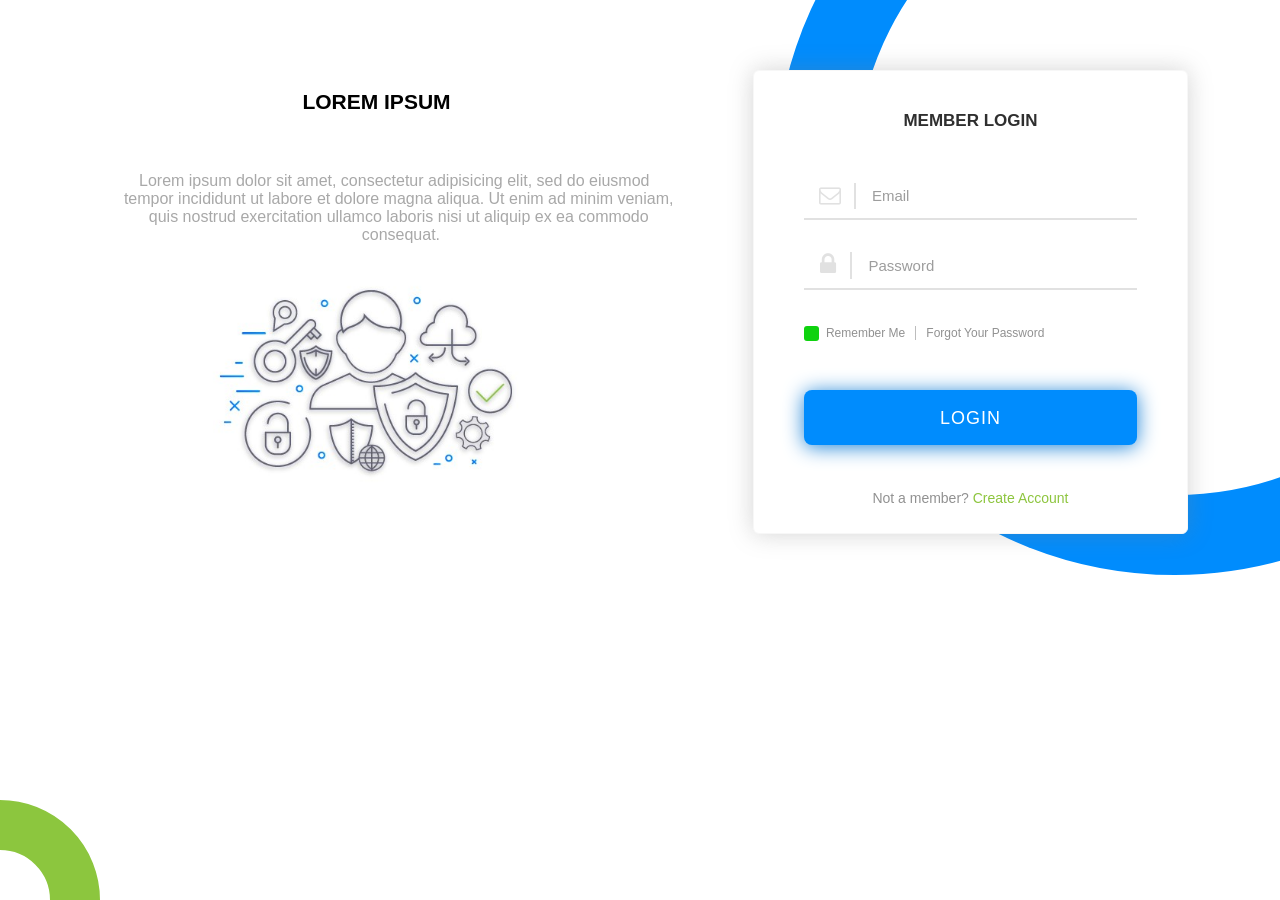
==== index.html @ 6229aec7 "Changing the file name to index.html for github pages" ====
<!DOCTYPE html>
<html lang="en">
<head>
    <meta charset="UTF-8">
    <meta name="viewport" content="width=device-width, initial-scale=1.0">
    <link rel="stylesheet" type="text/css" href="assets/lib/font-awesome/css/font-awesome.min.css">
    <link rel="stylesheet" href="assets/css/style.css">
    <title>Member Login</title>
</head>
<body>    
  <div class="container">
    <div class="leftPane">
      <h1>LOREM IPSUM</h1>
      <p>
      	Lorem ipsum dolor sit amet, consectetur adipisicing elit, sed do eiusmod
          tempor incididunt ut labore et dolore magna aliqua. Ut enim ad minim veniam,
          quis nostrud exercitation ullamco laboris nisi ut aliquip ex ea commodo
            consequat. 
        </p>
      <img src="assets/images/login.jpg" class="icons-image" alt="left pane image">
    </div>
	<div class="smallCircle"></div>
	<div class="rightPane">
		<div class="bigCircle"></div>
		<section id="form">
	       	<div class="form-section">
		       	<h2 class="form--header">Member Login</h2>
				<div>
					<form action="" method="post" novalidate="">
			           	<div class="group">
			           		<input type="email" name="" id="email" autocomplete="" class="control" placeholder="Email">
			           		<div class="form-icon">
			           			<i class="fa fa-envelope-o"></i>
			           		</div>
			           		<div class="group-line"></div>			            	
			           	</div>
			           	<!-- Close group -->
			           	<div class="group">
			           		<input type="passsword" name="" id="password" class="control" placeholder="Password">
			           		<div class="form-icon">
			           			<i class="fa fa-lock" style="font-size: 25px;"></i>
			           		</div>
			           		<div class="group-line"></div>			            	
			           	</div>
			           	<div class="group-bottom">
			            	<div class="remember">
			            		<label for="rememberMe">
			            			<input type="checkbox" id="rememberMe" name="rememberMe" checked >
			            			<div class="checkbox"></div>
			            			Remember Me
			            		</label>
			            	</div>
			            	<div>
			            		<a href="" title="Forgot your password">Forgot Your Password</a>
			            	</div>
						</div> <!-- Close group -->
			           	<!-- Close group -->
			           	<div class="action">
			            	<button type="button" class="btn btn-sweet">Login</button>
			       		</div>

			       		<div class="not-member">
			       			Not a member? <a href="">Create Account</a>
			       		</div>

			           	<!-- Close group -->           
			       	</form>
		         	<!--  </form> -->
				</div>
	       	</div>
       		<!-- Close form--body -->
       		<!-- Close form-section -->
    	</section>
    	<!-- Close form -->
	</div>
	</div>
</body>
</html>
---- assets/css/style.css ----
/* ======
   Styles
====== */

* {
    margin: 0;
    padding: 0;
    box-sizing: border-box;
}

/* ======
   CSS Variables
====== */

:root {
   --colorWhite: #fff;
   --colorBlack: #000;
   --colorMain: #008cfd;
   --colorBlackLight: #2e2e2e;
   --colorGrey: #e1e1e1;
   --colorDarkGrey: #919191;
   --redColor: #e3342f;
   --greenColor: #28a745;
   --blueColor: #21b4ff;
}

body, html{
    overflow-x: hidden;
    font-size: 14px;
    height: 100%;
    font-family: "Helvetica Neue",Helvetica,Arial,sans-serif;
}

.container{
    display: flex;
    height: 100%;
}

.leftPane{
    text-align: center;
    margin-top: 90px;
    width: 100%;
}

.leftPane p{
    font-size: 16px;
    margin-bottom: 0px;
    color: #a8a8a8;
    white-space: pre-wrap;
}

.leftPane h1{
    font-size: 21px;
    margin-bottom: 40px;
}

.icons-image{
    width: 350px;
}

.rightPane{
    width: 70%;
}

/*#008cfd*/
.smallCircle{
    border: 50px solid #8cc63e;
    border-radius: 50%;
    height:200px;
    width:200px;
    position: fixed;
    bottom: -100px;
    left: -100px;

}
.bigCircle{
    border: 80px solid #008cfd;
    border-radius: 50%;
    height: 800px;
    width: 800px;
    position: fixed;
    right: -295px;
    top: -225px;
    z-index: -1;
}

.btn {
    display: inline-block;
    color: var(--colorWhite);
    cursor: pointer;
    font-weight: 400;
    font-size: 1.4rem;
    line-height: 0;
    text-decoration: none;
    border: 1px solid transparent;
    border-radius: 8px;
    outline: none;
    min-height: 55px;
    letter-spacing: 1px;
    transition: all 0.2s ease-in-out;
}

.btn-sweet {
    background: var(--colorMain);
    width: 100%;
    text-transform: uppercase;
    font-size: 18px;
    box-shadow: 0 2px 20px #2085d7;
}

.btn-sweet:hover{
    background: #0b7cd7;
}

.btn-sweet:active{
    box-shadow: 0 2px 10px #2085d7;
    background: #1697ff;
}

.btn-outline {
    border-color: var(--colorMain);
    color: var(--colorMain);
}

#form {
    margin-top: 70px;
    display: flex;
    margin-bottom: 30px;
}

.form-section {
    width: 435px;
    border: 1px solid #f7f7f7;
    border-radius: 6px;
    padding: 15px 50px;
    background-color: var(--colorWhite);
    box-shadow: 0px 0px 25px rgba(125, 125, 125, 0.33);
}

.form--header{
    font-size: 17px;
    text-align: center;
    text-transform: uppercase;
    color: #2f2f2f;
    margin: 25px 0 40px;
}

.group {
    margin-bottom: 1.5rem;
    display: flex;
    flex-direction: row-reverse;
    align-items: center;    
    position: relative;
}

.group-line{
    border-bottom: 2px solid var(--colorGrey);
    position: absolute;
    bottom: 0;
    width: 100%;
    left: 0;
}

.form-icon{
    font-size: 22px;
    padding: 0 15px;
    position: relative;
    color: var(--colorGrey);
    width: 52px;
    text-align: center;
}

.form-icon:after{
    content: '';
    position: absolute;
    right: 0;
    width: 2px;
    height: 100%;
    background-color: var(--colorGrey);
}

.control {
    width: 100%;
    padding: 15px;
    border-radius: 0;
    border: 1px solid transparent;
    color: #646464;
    outline: none;
    font-size: 15px;
}

.control::placeholder{
    color: #9d9d9d;
}

.control:focus::placeholder{
    color: #1e1e1e;
}

.control:focus + .form-icon{
    color: var(--blueColor);
}

.control:focus + .form-icon + .group-line{
    border-bottom-color: var(--blueColor);
}

.control:focus + .form-icon:after{
    background-color: var(--blueColor);
}

.group-bottom{
    display: flex;
    font-size: 12px;
    color: var(--colorDarkGrey);
    margin-bottom: 50px;
    padding-top: 15px;
}

.group-bottom a{
    color: var(--colorDarkGrey);
    text-decoration: none;
}

.remember{
    padding-right: 10px;
    margin-right: 10px;
    border-right: 1px solid #bdbdbd;
}

.remember label{
    position: relative;
    padding-left: 22px;
    cursor: pointer;
    display: flex;
}

.remember label input{
    position: absolute;
    left: 0;
    height: 100%;
    visibility: hidden;
    opacity: 0;
}

.remember .checkbox{
    width: 15px;
    height: 15px;
    position: absolute;
    left: 0;    
    border-radius: 3px;
}

.remember label input:not(:checked) + .checkbox{
    background: red;
}

.remember label input:checked + .checkbox{
    background: #0fd20f;
}

.action{
    margin: 45px 0;
}

.not-member{
    color: var(--colorDarkGrey);
    text-align: center;
    margin-bottom: 12px;
}

.not-member a{
    color: #8dc53e;
    text-decoration: none;
}

.forgotPassword {
    position: absolute;
    top: 0;
    right: 0;
}

.forgotPassword a {
    text-decoration: none;
    font-weight: 700;
    text-transform: uppercase;
    font-size: 1.1rem;
    color: #434C5E;
}


/* ======

  Media Query

====== */

@media (max-width: 765px){
     
    .form--header h2 {
        font-size: 2.5rem;
    }

    .form-section {
        width: 100%;
    }

}
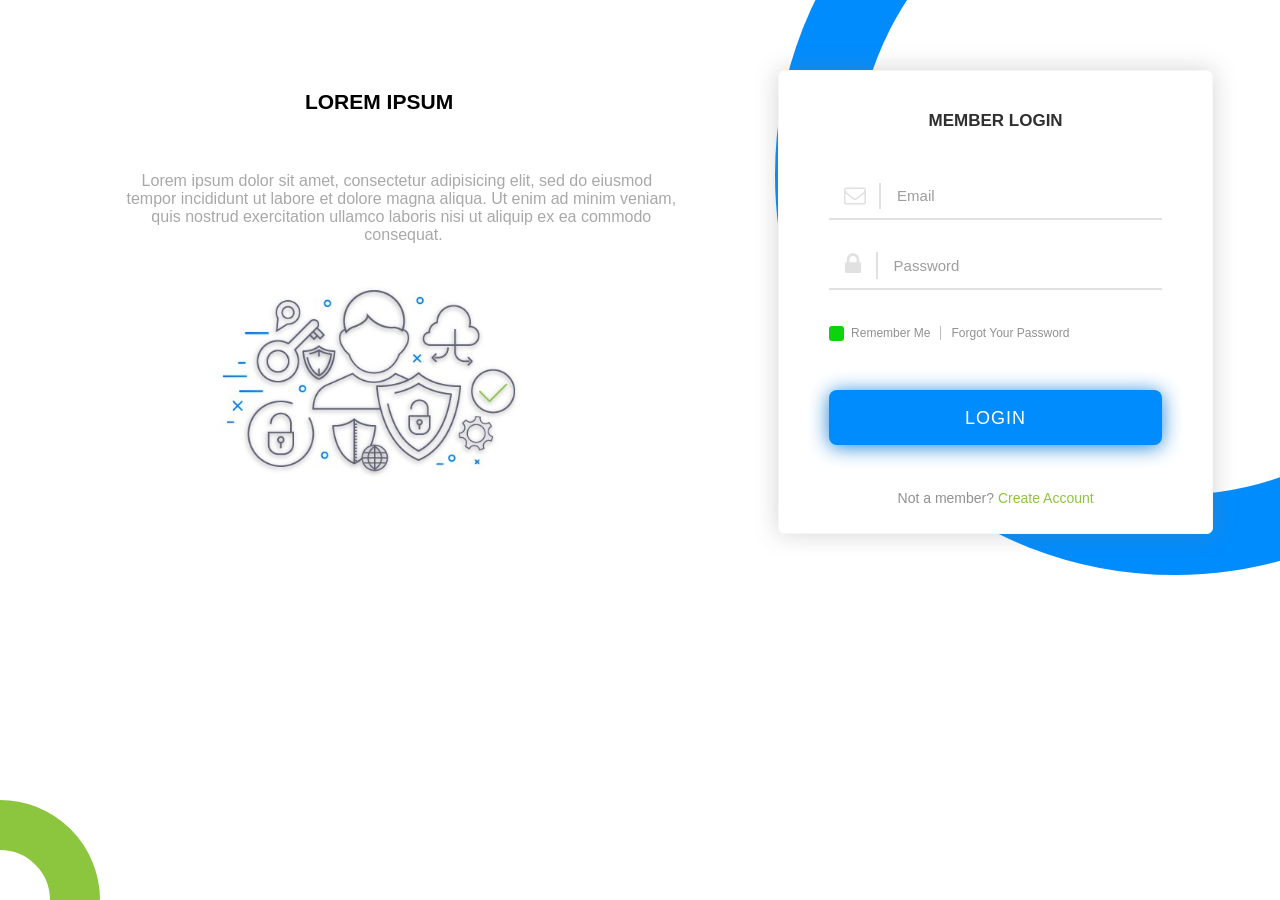
==== commit e74a8f87: "Adding responsiveness and validating form input fields" ====
--- a/index.html
+++ b/index.html
@@ -32,15 +32,17 @@
 			           		<div class="form-icon">
 			           			<i class="fa fa-envelope-o"></i>
 			           		</div>
-			           		<div class="group-line"></div>			            	
+			           		<div class="group-line"></div>	
+			           		<div class="input-error"></div>		            	
 			           	</div>
 			           	<!-- Close group -->
 			           	<div class="group">
-			           		<input type="passsword" name="" id="password" class="control" placeholder="Password">
+			           		<input type="password" name="" id="password" class="control" placeholder="Password">
 			           		<div class="form-icon">
 			           			<i class="fa fa-lock" style="font-size: 25px;"></i>
 			           		</div>
-			           		<div class="group-line"></div>			            	
+			           		<div class="group-line"></div>
+			           		<div class="input-error"></div>			            	
 			           	</div>
 			           	<div class="group-bottom">
 			            	<div class="remember">
@@ -74,5 +76,6 @@
     	<!-- Close form -->
 	</div>
 	</div>
+	<script src="assets/js/script.js"></script>
 </body>
 </html>
--- a/assets/css/style.css
+++ b/assets/css/style.css
@@ -19,7 +19,7 @@
    --colorBlackLight: #2e2e2e;
    --colorGrey: #e1e1e1;
    --colorDarkGrey: #919191;
-   --redColor: #e3342f;
+   --redColor: #f02d2d;
    --greenColor: #28a745;
    --blueColor: #21b4ff;
 }
@@ -39,6 +39,7 @@
 .leftPane{
     text-align: center;
     margin-top: 90px;
+    padding: 0 15px;
     width: 100%;
 }
 
@@ -62,7 +63,6 @@
     width: 70%;
 }
 
-/*#008cfd*/
 .smallCircle{
     border: 50px solid #8cc63e;
     border-radius: 50%;
@@ -71,8 +71,8 @@
     position: fixed;
     bottom: -100px;
     left: -100px;
-
-}
+}
+
 .bigCircle{
     border: 80px solid #008cfd;
     border-radius: 50%;
@@ -125,12 +125,14 @@
 #form {
     margin-top: 70px;
     display: flex;
-    margin-bottom: 30px;
+    padding-bottom: 30px;
+    height: max-content;
 }
 
 .form-section {
     width: 435px;
     border: 1px solid #f7f7f7;
+    margin: 0 50px 0 20px;
     border-radius: 6px;
     padding: 15px 50px;
     background-color: var(--colorWhite);
@@ -209,6 +211,55 @@
     background-color: var(--blueColor);
 }
 
+.input-error{
+    font-size: 11px;
+    color: var(--redColor);
+    position: absolute;
+    bottom: -16px;
+    left: 0;
+    padding: 0 4px;
+}
+
+.group.error .control:focus + .form-icon + .group-line{
+    border-bottom-color: var(--redColor);
+}
+
+.group.error .group-line{
+    border-bottom-color: var(--redColor);
+}
+
+.group.error .form-icon{
+    color: var(--redColor);
+}
+
+.group.error .form-icon:after{
+    background-color: var(--redColor);
+}
+
+.group.error .control::placeholder{
+    color: var(--redColor);
+}
+
+.group.valid .control:focus + .form-icon + .group-line{
+    border-bottom-color: var(--greenColor);
+}
+
+.group.valid .group-line{
+    border-bottom-color: var(--greenColor);
+}
+
+.group.valid .form-icon{
+    color: var(--greenColor);
+}
+
+.group.valid .form-icon:after{
+    background-color: var(--greenColor);
+}
+
+.group.valid .control::placeholder{
+    color: var(--greenColor);
+}
+
 .group-bottom{
     display: flex;
     font-size: 12px;
@@ -274,20 +325,9 @@
     text-decoration: none;
 }
 
-.forgotPassword {
-    position: absolute;
-    top: 0;
-    right: 0;
-}
-
-.forgotPassword a {
-    text-decoration: none;
-    font-weight: 700;
-    text-transform: uppercase;
-    font-size: 1.1rem;
-    color: #434C5E;
-}
-
+input#email.control{
+    
+}
 
 /* ======
 
@@ -295,14 +335,65 @@
 
 ====== */
 
-@media (max-width: 765px){
+@media (max-width: 1140px){
+    .bigCircle{
+        right: -415px;
+    }
+
+    .leftPane{
+        margin-top: 65px;
+    }
+
+    .leftPane h1{
+        margin-bottom: 35px;
+    }
+
+    .leftPane p{
+        white-space: pre-wrap;
+    }
+}
+
+@media (max-width: 890px){
      
-    .form--header h2 {
-        font-size: 2.5rem;
-    }
-
+    .leftPane{
+        display: none;
+    }
+
+    .smallCircle{
+        z-index: -1;
+    }
+
+    .rightPane {
+        width: 100%;
+        justify-content: center;
+        display: flex;
+        padding: 0 15px;
+    }
+
+    .form-section{
+        margin: 0;
+    }
+
+}
+
+@media (max-width: 490px){
     .form-section {
         width: 100%;
     }
-
-}
+}
+
+@media (max-width: 395px){
+    .form-icon{
+        display: none;
+    }
+}
+
+@media (max-width: 375px){
+    .form-section {
+        padding: 15px 30px;
+    }
+
+    .group-bottom{
+
+    }
+}
